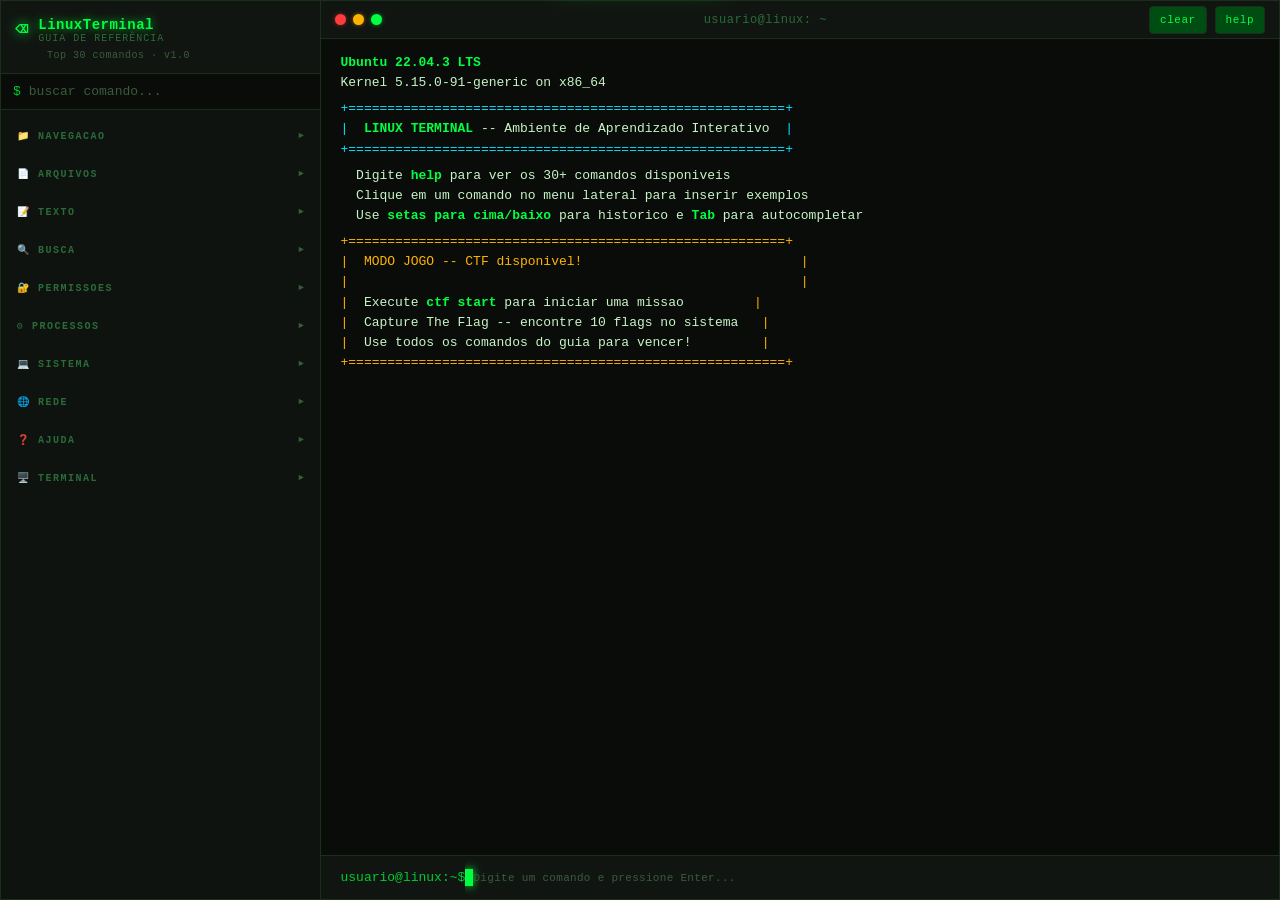
==== index.html @ de3902f3 "projeto criado com claude. funcionalidades testadas e modo CTF funcional" ====
<!DOCTYPE html>
<html lang="pt-BR">
<head>
  <meta charset="UTF-8" />
  <meta name="viewport" content="width=device-width, initial-scale=1.0, maximum-scale=5.0, user-scalable=yes, viewport-fit=cover"/>
  <meta name="theme-color" content="#0a0c0a" />
  <meta name="color-scheme" content="dark" />
  <meta name="referrer" content="strict-origin-when-cross-origin" />
  <meta name="description" content="LinuxTerminal — Ambiente interativo para aprender os comandos básicos do Linux. Inclui modo jogo CTF (Capture The Flag) com 10 desafios práticos." />
  <meta name="keywords" content="linux, terminal, comandos, bash, ctf, capture the flag, aprender linux, tutorial" />
  <meta name="author" content="LinuxTerminal" />

  <!-- Open Graph / social share -->
  <meta property="og:type" content="website" />
  <meta property="og:title" content="LinuxTerminal — Aprenda Linux no navegador" />
  <meta property="og:description" content="Terminal Linux interativo com modo jogo CTF. Pratique comandos sem instalar nada." />
  <meta property="og:locale" content="pt_BR" />
  <meta name="twitter:card" content="summary" />

  <!-- Security headers (GitHub Pages não permite headers HTTP, então usamos meta) -->
  <meta http-equiv="X-Content-Type-Options" content="nosniff" />
  <meta http-equiv="Content-Security-Policy" content="default-src 'self'; style-src 'self' 'unsafe-inline' https://fonts.googleapis.com; font-src 'self' https://fonts.gstatic.com data:; script-src 'self'; img-src 'self' data:; connect-src 'self'; base-uri 'self'; form-action 'none'; frame-ancestors 'none'" />

  <title>LinuxTerminal — Aprenda Linux</title>

  <!-- Favicon SVG inline (sem request extra, evita 404 em CDN) -->
  <link rel="icon" type="image/svg+xml" href="data:image/svg+xml,%3Csvg xmlns='http://www.w3.org/2000/svg' viewBox='0 0 64 64'%3E%3Crect width='64' height='64' rx='8' fill='%230a0c0a'/%3E%3Ctext x='8' y='44' font-family='monospace' font-size='32' font-weight='bold' fill='%2300ff41'%3E%3E_%3C/text%3E%3C/svg%3E" />
  <link rel="apple-touch-icon" href="data:image/svg+xml,%3Csvg xmlns='http://www.w3.org/2000/svg' viewBox='0 0 64 64'%3E%3Crect width='64' height='64' rx='8' fill='%230a0c0a'/%3E%3Ctext x='8' y='44' font-family='monospace' font-size='32' font-weight='bold' fill='%2300ff41'%3E%3E_%3C/text%3E%3C/svg%3E" />

  <!-- Fonts (preconnect com crossorigin para Cloudflare/WAF) -->
  <link rel="preconnect" href="https://fonts.googleapis.com" crossorigin />
  <link rel="preconnect" href="https://fonts.gstatic.com" crossorigin />
  <link href="https://fonts.googleapis.com/css2?family=JetBrains+Mono:wght@400;500;700&family=Share+Tech+Mono&display=swap" rel="stylesheet" media="print" onload="this.media='all'" />
  <noscript><link href="https://fonts.googleapis.com/css2?family=JetBrains+Mono:wght@400;500;700&family=Share+Tech+Mono&display=swap" rel="stylesheet" /></noscript>

  <link rel="stylesheet" href="style.css" />
</head>
<body>

  <div id="app">

    <!-- Backdrop para fechar sidebar em mobile -->
    <div id="sidebar-backdrop" aria-hidden="true"></div>

    <!-- ═══════════════════════════════════════════════════
         PAINEL ESQUERDO — MENU / MANUAL
    ════════════════════════════════════════════════════ -->
    <aside id="sidebar" aria-label="Guia de referência de comandos">

      <div id="sidebar-header">
        <div class="logo-block">
          <span class="logo-icon" aria-hidden="true">&#9003;</span>
          <div>
            <div class="logo-title">LinuxTerminal</div>
            <div class="logo-sub">Guia de Referência</div>
          </div>
          <button id="sidebar-close" class="sidebar-close-btn" aria-label="Fechar guia" type="button">&times;</button>
        </div>
        <div class="sidebar-meta">Top 30 comandos &middot; v1.0</div>
      </div>

      <div id="sidebar-search">
        <span class="search-icon" aria-hidden="true">$</span>
        <input
          type="search"
          id="search-input"
          placeholder="buscar comando..."
          autocomplete="off"
          autocapitalize="off"
          autocorrect="off"
          spellcheck="false"
          aria-label="Buscar comando no guia"
        />
      </div>

      <nav id="menu" role="navigation" aria-label="Categorias de comandos"></nav>

    </aside>

    <!-- ═══════════════════════════════════════════════════
         PAINEL DIREITO — TERMINAL
    ════════════════════════════════════════════════════ -->
    <main id="terminal-panel">

      <!-- Barra de título -->
      <div id="terminal-titlebar">
        <button id="sidebar-toggle" class="sidebar-toggle-btn" aria-label="Abrir guia de comandos" type="button">
          <span class="hamburger-icon" aria-hidden="true">
            <span></span><span></span><span></span>
          </span>
        </button>
        <div class="titlebar-dots" aria-hidden="true">
          <span class="dot dot-red"></span>
          <span class="dot dot-yellow"></span>
          <span class="dot dot-green"></span>
        </div>
        <div id="terminal-title">usuario@linux: ~</div>
        <div class="titlebar-actions">
          <button id="btn-clear" title="Limpar terminal (clear)" type="button">clear</button>
          <button id="btn-help" title="Exibir ajuda" type="button">help</button>
        </div>
      </div>

      <!-- HUD do Modo Jogo CTF -->
      <div id="ctf-hud" role="status" aria-label="Status do CTF" aria-live="polite">
        <div class="ctf-hud-block">
          <div class="ctf-hud-label">Modo</div>
          <div class="ctf-hud-title">&#9873; CTF ATIVO</div>
        </div>
        <div class="ctf-hud-block">
          <div class="ctf-hud-label">Score</div>
          <div class="ctf-score" id="ctf-score-display">0 pts</div>
        </div>
        <div class="ctf-hud-block ctf-hud-flags">
          <div class="ctf-hud-label">Flags Encontradas</div>
          <div class="ctf-flags-row" id="ctf-flags-row"></div>
        </div>
        <button class="ctf-hint-btn" id="ctf-hint-btn" title="Pedir dica (-10pts)" type="button" aria-label="Pedir dica">
          <span aria-hidden="true">&#128161;</span> dica
        </button>
      </div>

      <!-- Saída do terminal -->
      <div id="terminal-output" role="log" aria-live="polite" aria-label="Saída do terminal"></div>

      <!-- Barra de input -->
      <div id="terminal-inputbar">
        <span id="prompt-label">usuario@linux:~$&nbsp;</span>
        <input
          type="text"
          id="terminal-input"
          autocomplete="off"
          autocorrect="off"
          autocapitalize="off"
          spellcheck="false"
          inputmode="text"
          enterkeyhint="enter"
          aria-label="Entrada de comando"
        />
        <div id="input-display" aria-hidden="true">
          <span id="input-before"></span><span id="input-cursor">&nbsp;</span><span id="input-after"></span><span id="input-placeholder">Digite um comando e pressione Enter...</span>
        </div>
      </div>

      <!-- Toolbar mobile com teclas especiais (Tab, setas, Ctrl+L, Ctrl+C) -->
      <div id="mobile-keys" aria-label="Atalhos de teclado">
        <button data-key="Tab" class="mkey" type="button" aria-label="Tab">Tab</button>
        <button data-key="ArrowUp" class="mkey" type="button" aria-label="Histórico anterior">&uarr;</button>
        <button data-key="ArrowDown" class="mkey" type="button" aria-label="Próximo histórico">&darr;</button>
        <button data-key="ctrl-l" class="mkey" type="button" aria-label="Limpar tela">clear</button>
        <button data-key="ctrl-c" class="mkey" type="button" aria-label="Cancelar">^C</button>
      </div>

    </main>
  </div>

  <!-- Tooltip flutuante (apenas desktop) -->
  <div id="cmd-tooltip" role="tooltip" aria-hidden="true"></div>

  <!-- Notificação de flag capturada -->
  <div id="flag-notification" aria-live="assertive" aria-atomic="true">
    <div class="notif-flag" aria-hidden="true">&#128681;</div>
    <div id="notif-text">FLAG CAPTURADA!</div>
    <div class="notif-pts" id="notif-pts">+100 pts</div>
  </div>

  <!-- Tela de vitória CTF -->
  <div id="ctf-victory" role="dialog" aria-modal="true" aria-label="Missão concluída">
    <pre class="victory-art" aria-hidden="true">
  ██████╗████████╗███████╗
 ██╔════╝╚══██╔══╝██╔════╝
 ██║        ██║   █████╗
 ██║        ██║   ██╔══╝
 ╚██████╗   ██║   ██║
  ╚═════╝   ╚═╝   ╚═╝     </pre>
    <div class="victory-title">MISSÃO CONCLUÍDA!</div>
    <div class="victory-score" id="victory-score">Pontuação Final: 0 pts</div>
    <div class="victory-sub">Você capturou todas as flags e domina o terminal Linux!</div>
    <div class="victory-sub" id="victory-time"></div>
    <button class="victory-btn" id="victory-restart" type="button">&#9654; Jogar Novamente</button>
    <button class="victory-btn" id="victory-exit" type="button" style="background:transparent;border-color:var(--gray);color:var(--gray)">&#10005; Sair do Modo Jogo</button>
  </div>

  <!-- noscript fallback -->
  <noscript>
    <div style="position:fixed;inset:0;background:#0a0c0a;color:#00ff41;font-family:monospace;display:flex;align-items:center;justify-content:center;padding:20px;text-align:center;z-index:9999">
      <div>
        <h1>LinuxTerminal</h1>
        <p>Este projeto requer JavaScript habilitado para funcionar.</p>
      </div>
    </div>
  </noscript>

  <script src="terminal.js" defer></script>
</body>
</html>
---- style.css ----
/* ══════════════════════════════════════════════════════
   LINUX TERMINAL — style.css
   Tema: Black & Green hacker terminal
   Mobile-first responsive
   ══════════════════════════════════════════════════════ */

:root {
  --bg:          #0a0c0a;
  --bg2:         #0d100d;
  --bg3:         #111511;
  --panel:       #0f130f;
  --border:      #1a2e1a;
  --border2:     #22402290;

  --green:       #00ff41;
  --green-dim:   #00cc33;
  --green-dark:  #004d14;
  --green-muted: #2a6b3a;
  --green-faint: #0a1f0e;

  --amber:       #ffb300;
  --red:         #ff3b3b;
  --cyan:        #00e5ff;
  --white:       #c8f5c8;
  --gray:        #3a5c3a;
  --gray2:       #263d26;

  --font-mono:   'JetBrains Mono', 'Share Tech Mono', 'Courier New', Consolas, Monaco, monospace;

  --sidebar-w:    25%;
  --sidebar-min:  240px;
  --sidebar-max:  340px;
  --radius:       4px;
  --titlebar-h:   38px;
  --inputbar-h:   44px;
  --mobile-keys-h: 0px;
}

/* ── Reset ── */
*, *::before, *::after { box-sizing: border-box; margin: 0; padding: 0; }

html, body {
  height: 100%;
  height: 100dvh; /* dynamic viewport — corrige issue do teclado mobile */
  background: var(--bg);
  color: var(--green);
  font-family: var(--font-mono);
  font-size: 13px;
  overflow: hidden;
  -webkit-text-size-adjust: 100%;
  -webkit-tap-highlight-color: transparent;
  text-rendering: optimizeLegibility;
}

/* iOS safe area */
body {
  padding: env(safe-area-inset-top) env(safe-area-inset-right) env(safe-area-inset-bottom) env(safe-area-inset-left);
}

/* Scrollbar */
::-webkit-scrollbar { width: 6px; height: 6px; }
::-webkit-scrollbar-track { background: var(--bg); }
::-webkit-scrollbar-thumb { background: var(--green-dark); border-radius: 3px; }
::-webkit-scrollbar-thumb:hover { background: var(--green-muted); }

/* Acessibilidade — focus visível para teclado */
button:focus-visible,
input:focus-visible {
  outline: 2px solid var(--green);
  outline-offset: 2px;
}

/* ══════════════════════════════════════════════════════
   LAYOUT PRINCIPAL
   ══════════════════════════════════════════════════════ */
#app {
  display: flex;
  height: 100%;
  width: 100%;
  overflow: hidden;
  border: 1px solid var(--border);
  position: relative;
}

/* Backdrop para sidebar mobile */
#sidebar-backdrop {
  display: none;
  position: fixed;
  inset: 0;
  background: rgba(0, 0, 0, 0.6);
  z-index: 99;
  opacity: 0;
  transition: opacity 0.25s ease;
}

#sidebar-backdrop.visible {
  display: block;
  opacity: 1;
}

/* ══════════════════════════════════════════════════════
   SIDEBAR — 25% desktop, drawer no mobile
   ══════════════════════════════════════════════════════ */
#sidebar {
  width: var(--sidebar-w);
  min-width: var(--sidebar-min);
  max-width: var(--sidebar-max);
  height: 100%;
  display: flex;
  flex-direction: column;
  background: var(--panel);
  border-right: 1px solid var(--border);
  flex-shrink: 0;
  overflow: hidden;
  transition: transform 0.28s ease;
}

/* Header da sidebar */
#sidebar-header {
  padding: 16px 14px 12px;
  border-bottom: 1px solid var(--border);
  background: var(--bg3);
  flex-shrink: 0;
}

.logo-block {
  display: flex;
  align-items: center;
  gap: 10px;
  margin-bottom: 6px;
}

.logo-icon {
  font-size: 22px;
  color: var(--green);
  line-height: 1;
  filter: drop-shadow(0 0 6px var(--green));
  flex-shrink: 0;
}

.logo-block > div:not(.sidebar-close-btn) {
  flex: 1;
  min-width: 0;
}

.logo-title {
  font-size: 14px;
  font-weight: 700;
  color: var(--green);
  letter-spacing: 0.5px;
  text-shadow: 0 0 8px var(--green-dim);
}

.logo-sub {
  font-size: 10px;
  color: var(--green-muted);
  letter-spacing: 1px;
  text-transform: uppercase;
}

.sidebar-meta {
  font-size: 10px;
  color: var(--gray);
  padding-left: 32px;
  letter-spacing: 0.5px;
}

/* Botão fechar sidebar (mobile) */
.sidebar-close-btn {
  display: none;
  background: transparent;
  border: 1px solid var(--green-dark);
  color: var(--green);
  font-family: var(--font-mono);
  font-size: 18px;
  width: 32px;
  height: 32px;
  border-radius: var(--radius);
  cursor: pointer;
  flex-shrink: 0;
  line-height: 1;
}

.sidebar-close-btn:hover {
  background: var(--green-faint);
  border-color: var(--green);
}

/* Search */
#sidebar-search {
  display: flex;
  align-items: center;
  padding: 10px 12px;
  border-bottom: 1px solid var(--border);
  background: var(--bg);
  gap: 8px;
  flex-shrink: 0;
}

.search-icon {
  color: var(--green-dim);
  font-size: 13px;
  flex-shrink: 0;
}

#search-input {
  flex: 1;
  min-width: 0;
  background: transparent;
  border: none;
  outline: none;
  color: var(--green);
  font-family: var(--font-mono);
  font-size: 13px; /* 13px+ evita zoom auto no iOS */
  caret-color: var(--green);
  -webkit-appearance: none;
  appearance: none;
}

#search-input::placeholder { color: var(--gray); }
#search-input::-webkit-search-cancel-button { -webkit-appearance: none; }

/* Menu */
#menu {
  flex: 1;
  overflow-y: auto;
  padding: 8px 0;
  min-height: 0;
  -webkit-overflow-scrolling: touch;
}

/* Categoria */
.menu-category {
  margin-bottom: 2px;
}

.menu-category-header {
  display: flex;
  align-items: center;
  justify-content: space-between;
  padding: 10px 14px;
  cursor: pointer;
  user-select: none;
  font-size: 10px;
  font-weight: 700;
  letter-spacing: 1.5px;
  text-transform: uppercase;
  color: var(--green-muted);
  border-left: 2px solid transparent;
  transition: all 0.15s ease;
  min-height: 36px;
}

.menu-category-header:hover,
.menu-category-header:active {
  background: var(--green-faint);
  color: var(--green);
  border-left-color: var(--green-muted);
}

.menu-category-header.open {
  color: var(--green);
  border-left-color: var(--green);
  background: var(--green-faint);
}

.menu-chevron {
  font-size: 9px;
  transition: transform 0.2s ease;
  color: var(--gray);
}

.menu-category-header.open .menu-chevron {
  transform: rotate(90deg);
  color: var(--green);
}

/* Itens da categoria */
.menu-items {
  overflow: hidden;
  max-height: 0;
  transition: max-height 0.25s ease;
}

.menu-items.open { max-height: 2000px; }

.menu-item {
  display: flex;
  align-items: flex-start;
  cursor: pointer;
  border-left: 2px solid transparent;
  transition: all 0.1s ease;
}

.menu-item:hover,
.menu-item:active {
  background: var(--green-faint);
  border-left-color: var(--green-dim);
}

.menu-item-inner {
  display: flex;
  flex-direction: column;
  padding: 8px 14px 8px 20px;
  width: 100%;
  gap: 1px;
  min-height: 40px;
  justify-content: center;
}

.menu-item-cmd {
  font-size: 13px;
  font-weight: 700;
  color: var(--green);
  font-family: var(--font-mono);
  letter-spacing: 0.3px;
}

.menu-item-desc {
  font-size: 10px;
  color: var(--gray);
  line-height: 1.4;
  white-space: nowrap;
  overflow: hidden;
  text-overflow: ellipsis;
}

.menu-item:hover .menu-item-cmd,
.menu-item:active .menu-item-cmd {
  color: var(--green);
  text-shadow: 0 0 6px var(--green-dim);
}
.menu-item:hover .menu-item-desc,
.menu-item:active .menu-item-desc {
  color: var(--green-muted);
}

.menu-item.hidden { display: none; }

/* ══════════════════════════════════════════════════════
   TERMINAL PANEL — 75%
   ══════════════════════════════════════════════════════ */
#terminal-panel {
  flex: 1;
  display: flex;
  flex-direction: column;
  background: var(--bg);
  overflow: hidden;
  position: relative;
  min-width: 0;
}

/* Barra de título */
#terminal-titlebar {
  height: var(--titlebar-h);
  display: flex;
  align-items: center;
  padding: 0 14px;
  background: var(--bg3);
  border-bottom: 1px solid var(--border);
  gap: 12px;
  flex-shrink: 0;
}

/* Botão hambúrguer (mobile) */
.sidebar-toggle-btn {
  display: none;
  background: transparent;
  border: 1px solid var(--green-dark);
  color: var(--green);
  width: 32px;
  height: 28px;
  border-radius: var(--radius);
  cursor: pointer;
  align-items: center;
  justify-content: center;
  padding: 0;
  flex-shrink: 0;
}

.sidebar-toggle-btn:hover {
  background: var(--green-faint);
  border-color: var(--green);
  box-shadow: 0 0 6px var(--green-dim);
}

.hamburger-icon {
  display: flex;
  flex-direction: column;
  gap: 3px;
  width: 14px;
}

.hamburger-icon span {
  height: 2px;
  background: var(--green);
  border-radius: 1px;
  transition: all 0.2s ease;
}

.titlebar-dots {
  display: flex;
  gap: 7px;
  align-items: center;
}

.dot {
  width: 11px;
  height: 11px;
  border-radius: 50%;
  display: block;
}

.dot-red    { background: #ff3b3b; box-shadow: 0 0 4px #ff3b3b80; }
.dot-yellow { background: #ffb300; box-shadow: 0 0 4px #ffb30080; }
.dot-green  { background: #00ff41; box-shadow: 0 0 4px #00ff4180; }

#terminal-title {
  flex: 1;
  text-align: center;
  font-size: 12px;
  color: var(--green-muted);
  letter-spacing: 0.5px;
  white-space: nowrap;
  overflow: hidden;
  text-overflow: ellipsis;
}

.titlebar-actions { display: flex; gap: 8px; flex-shrink: 0; }

.titlebar-actions button {
  background: var(--green-dark);
  border: 1px solid var(--border);
  color: var(--green);
  font-family: var(--font-mono);
  font-size: 11px;
  padding: 5px 10px;
  border-radius: var(--radius);
  cursor: pointer;
  transition: all 0.15s ease;
  letter-spacing: 0.5px;
  min-height: 28px;
}

.titlebar-actions button:hover {
  background: var(--green-muted);
  color: var(--bg);
  border-color: var(--green);
  box-shadow: 0 0 8px var(--green-dim);
}

/* ══════════════════════════════════════════════════════
   HUD CTF
   ══════════════════════════════════════════════════════ */
#ctf-hud {
  display: none;
  flex-shrink: 0;
  background: #060d06;
  border-bottom: 1px solid var(--green-dark);
  padding: 6px 16px;
  align-items: center;
  gap: 16px;
  flex-wrap: wrap;
  overflow: hidden;
}

#ctf-hud.active { display: flex; }

.ctf-hud-block {
  display: flex;
  flex-direction: column;
  gap: 2px;
  flex-shrink: 0;
}

.ctf-hud-flags {
  flex: 1;
  min-width: 0;
}

.ctf-hud-label {
  color: var(--green-muted);
  letter-spacing: 1px;
  text-transform: uppercase;
  font-size: 9px;
}

.ctf-hud-title {
  color: var(--amber);
  font-weight: 700;
  font-size: 12px;
  text-shadow: 0 0 6px var(--amber);
  animation: pulseAmber 2s ease-in-out infinite;
}

@keyframes pulseAmber {
  0%, 100% { opacity: 1; }
  50%       { opacity: 0.7; }
}

.ctf-flags-row {
  display: flex;
  gap: 5px;
  flex-wrap: wrap;
}

.ctf-flag-badge {
  display: inline-flex;
  align-items: center;
  gap: 3px;
  padding: 2px 6px;
  border-radius: 2px;
  font-size: 10px;
  border: 1px solid var(--green-dark);
  color: var(--gray);
  background: var(--bg);
  transition: all 0.3s ease;
  white-space: nowrap;
}

.ctf-flag-badge.found {
  border-color: var(--green);
  color: var(--green);
  background: var(--green-faint);
  text-shadow: 0 0 4px var(--green-dim);
}

.ctf-flag-badge .flag-icon { font-size: 9px; }

.ctf-score {
  color: var(--green);
  font-weight: 700;
  font-size: 13px;
  text-shadow: 0 0 8px var(--green-dim);
}

.ctf-hint-btn {
  background: transparent;
  border: 1px solid var(--green-dark);
  color: var(--green-muted);
  font-family: var(--font-mono);
  font-size: 11px;
  padding: 5px 10px;
  cursor: pointer;
  border-radius: 2px;
  transition: all 0.15s;
  letter-spacing: 0.5px;
  flex-shrink: 0;
  min-height: 28px;
}

.ctf-hint-btn:hover {
  border-color: var(--amber);
  color: var(--amber);
}

/* ══════════════════════════════════════════════════════
   OUTPUT DO TERMINAL
   ══════════════════════════════════════════════════════ */
#terminal-output {
  flex: 1;
  overflow-y: auto;
  overflow-x: auto;
  -webkit-overflow-scrolling: touch;
  padding: 14px 20px 8px;
  display: flex;
  flex-direction: column;
  font-size: 13px;
  line-height: 1.55;
  min-height: 0;
}

.output-line {
  white-space: pre-wrap;
  word-break: break-word;
  overflow-wrap: break-word;
  font-family: var(--font-mono);
  animation: fadeIn 0.05s ease;
}

@keyframes fadeIn { from { opacity: 0; } to { opacity: 1; } }

.output-line.cmd-echo {
  color: var(--green);
  display: flex;
  align-items: flex-start;
  gap: 6px;
  flex-wrap: wrap;
}

.output-line.cmd-echo .prompt-str {
  color: var(--green-dim);
  flex-shrink: 0;
  opacity: 0.8;
}

.output-line.output     { color: var(--white); }
.output-line.output-dim { color: var(--gray); }
.output-line.error      { color: var(--red); }
.output-line.success    { color: var(--green); text-shadow: 0 0 4px var(--green-dim); }
.output-line.info       { color: var(--cyan); }
.output-line.warning    { color: var(--amber); }
.output-line.blank      { height: 6px; }
.output-line.separator  { color: var(--green-dark); }

.hl-cmd   { color: var(--green); font-weight: 700; }
.hl-flag  { color: var(--cyan); }
.hl-path  { color: var(--amber); }
.hl-value { color: var(--white); }

/* ══════════════════════════════════════════════════════
   BARRA DE INPUT
   ══════════════════════════════════════════════════════ */
#terminal-inputbar {
  height: var(--inputbar-h);
  display: flex;
  align-items: center;
  padding: 0 20px;
  border-top: 1px solid var(--border);
  background: var(--bg3);
  flex-shrink: 0;
  cursor: text;
}

#prompt-label {
  color: var(--green-dim);
  font-size: 13px;
  flex-shrink: 0;
  white-space: nowrap;
  user-select: none;
  line-height: var(--inputbar-h);
}

/* Input real — invisível mas funcional. Em mobile precisa estar acessível p/ teclado virtual */
#terminal-input {
  position: absolute;
  left: -9999px;
  width: 1px;
  height: 1px;
  opacity: 0;
  font-size: 16px; /* 16px+ evita zoom auto no iOS */
  -webkit-appearance: none;
  appearance: none;
  border: none;
  outline: none;
  background: transparent;
  color: transparent;
}

#input-display {
  flex: 1;
  display: flex;
  align-items: center;
  font-family: var(--font-mono);
  font-size: 13px;
  color: var(--green);
  letter-spacing: 0.3px;
  white-space: pre;
  line-height: var(--inputbar-h);
  overflow: hidden;
  min-width: 0;
}

#input-before { color: var(--green); }

#input-cursor {
  display: inline-block;
  min-width: 8px;
  height: 17px;
  background: var(--green);
  color: var(--bg);
  box-shadow: 0 0 8px var(--green);
  animation: blink 1s step-end infinite;
  vertical-align: middle;
  line-height: 17px;
  font-family: var(--font-mono);
  font-size: 13px;
  letter-spacing: 0.3px;
}

#input-after { color: var(--green); }

#input-placeholder {
  color: var(--gray);
  font-size: 11px;
}

@keyframes blink {
  0%, 100% { opacity: 1; }
  50%       { opacity: 0; }
}

/* ══════════════════════════════════════════════════════
   TOOLBAR DE TECLAS — apenas mobile
   ══════════════════════════════════════════════════════ */
#mobile-keys {
  display: none;
  flex-shrink: 0;
  background: var(--bg3);
  border-top: 1px solid var(--border);
  padding: 6px 8px;
  gap: 6px;
  overflow-x: auto;
  -webkit-overflow-scrolling: touch;
}

.mkey {
  background: var(--bg);
  border: 1px solid var(--green-dark);
  color: var(--green);
  font-family: var(--font-mono);
  font-size: 13px;
  font-weight: 700;
  padding: 8px 14px;
  border-radius: var(--radius);
  cursor: pointer;
  flex-shrink: 0;
  min-width: 48px;
  min-height: 36px;
  transition: all 0.1s ease;
}

.mkey:active {
  background: var(--green-faint);
  border-color: var(--green);
  box-shadow: 0 0 8px var(--green-dim);
}

/* ══════════════════════════════════════════════════════
   TOOLTIP FLUTUANTE — desktop apenas
   ══════════════════════════════════════════════════════ */
#cmd-tooltip {
  position: fixed;
  display: none;
  z-index: 999;
  background: var(--bg3);
  border: 1px solid var(--green-muted);
  color: var(--green);
  font-family: var(--font-mono);
  font-size: 11px;
  padding: 8px 12px;
  border-radius: var(--radius);
  max-width: 280px;
  line-height: 1.5;
  box-shadow: 0 4px 20px rgba(0,255,65,0.15);
  pointer-events: none;
}

#cmd-tooltip.visible { display: block; }

.tooltip-cmd     { color: var(--green); font-weight: 700; font-size: 13px; margin-bottom: 4px; }
.tooltip-desc    { color: var(--white); }
.tooltip-example { color: var(--cyan); margin-top: 4px; font-size: 10px; }

/* ══════════════════════════════════════════════════════
   NOTIFICAÇÃO DE FLAG
   ══════════════════════════════════════════════════════ */
#flag-notification {
  position: fixed;
  top: -100px;
  left: 50%;
  transform: translateX(-50%);
  background: #0a1f0e;
  border: 1px solid var(--green);
  color: var(--green);
  font-family: var(--font-mono);
  font-size: 13px;
  padding: 12px 24px;
  border-radius: var(--radius);
  box-shadow: 0 4px 30px rgba(0,255,65,0.3);
  z-index: 1000;
  text-align: center;
  transition: top 0.4s cubic-bezier(0.34, 1.56, 0.64, 1);
  pointer-events: none;
  max-width: calc(100% - 32px);
}

#flag-notification.show { top: 20px; }
#flag-notification .notif-flag { font-size: 18px; margin-bottom: 4px; }
#flag-notification .notif-pts  { color: var(--amber); font-size: 11px; margin-top: 2px; }

/* ══════════════════════════════════════════════════════
   TELA DE VITÓRIA CTF
   ══════════════════════════════════════════════════════ */
#ctf-victory {
  display: none;
  position: fixed;
  inset: 0;
  background: rgba(0,0,0,0.92);
  z-index: 999;
  align-items: center;
  justify-content: center;
  flex-direction: column;
  gap: 16px;
  font-family: var(--font-mono);
  text-align: center;
  padding: 40px 20px;
  overflow-y: auto;
}

#ctf-victory.show { display: flex; }

.victory-art {
  color: var(--green);
  font-size: 12px;
  line-height: 1.3;
  text-shadow: 0 0 10px var(--green-dim);
  white-space: pre;
}

.victory-title {
  font-size: 28px;
  color: var(--green);
  font-weight: 700;
  text-shadow: 0 0 20px var(--green);
  animation: pulseGreen 1s ease-in-out infinite;
}

@keyframes pulseGreen {
  0%, 100% { text-shadow: 0 0 20px var(--green); }
  50%       { text-shadow: 0 0 40px var(--green), 0 0 60px var(--green-dim); }
}

.victory-score { font-size: 18px; color: var(--amber); }
.victory-sub   { font-size: 13px; color: var(--green-muted); }

.victory-btn {
  background: var(--green-dark);
  border: 1px solid var(--green);
  color: var(--green);
  font-family: var(--font-mono);
  font-size: 13px;
  padding: 12px 28px;
  cursor: pointer;
  border-radius: var(--radius);
  margin-top: 8px;
  transition: all 0.2s;
  letter-spacing: 1px;
  min-height: 44px;
}

.victory-btn:hover {
  background: var(--green-muted);
  color: var(--bg);
  box-shadow: 0 0 20px var(--green-dim);
}

/* ══════════════════════════════════════════════════════
   RESPONSIVIDADE — TABLETS (768px e abaixo)
   ══════════════════════════════════════════════════════ */
@media (max-width: 768px) {
  /* Sidebar vira drawer overlay */
  #sidebar {
    position: fixed;
    top: 0;
    left: 0;
    bottom: 0;
    width: 88%;
    max-width: 320px;
    min-width: 0;
    z-index: 100;
    transform: translateX(-100%);
    box-shadow: 4px 0 20px rgba(0,0,0,0.5);
  }

  #sidebar.open {
    transform: translateX(0);
  }

  /* Botão hambúrguer aparece */
  .sidebar-toggle-btn {
    display: inline-flex;
  }

  /* Botão fechar aparece dentro da sidebar */
  .sidebar-close-btn {
    display: inline-flex;
    align-items: center;
    justify-content: center;
  }

  /* Esconde os 3 dots do macOS-style — não cabem */
  .titlebar-dots {
    display: none;
  }

  /* Esconde tooltip flutuante (touch não tem hover) */
  #cmd-tooltip { display: none !important; }

  /* Toolbar de teclas mobile aparece */
  #mobile-keys {
    display: flex;
  }

  /* Output line-height maior para legibilidade */
  #terminal-output {
    padding: 12px 14px 8px;
    font-size: 13px;
  }

  /* Inputbar mais confortável */
  #terminal-inputbar {
    padding: 0 14px;
  }

  /* Title menor */
  #terminal-title {
    font-size: 11px;
  }

  /* HUD do CTF compacto e empilhável */
  #ctf-hud {
    padding: 6px 12px;
    gap: 12px;
  }

  .ctf-hud-flags { width: 100%; order: 99; }
}

/* ══════════════════════════════════════════════════════
   RESPONSIVIDADE — SMARTPHONES (480px e abaixo)
   ══════════════════════════════════════════════════════ */
@media (max-width: 480px) {
  body { font-size: 12px; }

  #terminal-titlebar {
    padding: 0 10px;
    gap: 8px;
  }

  #terminal-title { display: none; } /* não cabe no celular */

  .titlebar-actions button {
    padding: 4px 8px;
    font-size: 10px;
  }

  #sidebar-header {
    padding: 14px 12px 10px;
  }

  .logo-title { font-size: 13px; }
  .sidebar-meta { font-size: 9px; padding-left: 30px; }

  #terminal-output {
    padding: 10px 12px 6px;
    font-size: 12px;
  }

  #prompt-label { font-size: 12px; }
  #input-display { font-size: 12px; }

  /* CTF HUD enxuto */
  #ctf-hud {
    padding: 6px 10px;
    gap: 10px;
    font-size: 10px;
  }

  .ctf-hud-title { font-size: 11px; }
  .ctf-score { font-size: 12px; }

  /* Notification mais compacta */
  #flag-notification {
    font-size: 12px;
    padding: 10px 18px;
  }

  /* Vitória responsiva */
  .victory-title { font-size: 22px; }
  .victory-art   { font-size: 9px; }
}

/* ══════════════════════════════════════════════════════
   ORIENTAÇÃO — paisagem em smartphones (sem espaço vertical)
   ══════════════════════════════════════════════════════ */
@media (max-height: 480px) and (orientation: landscape) {
  #ctf-hud { padding: 4px 12px; gap: 10px; }
  .ctf-hud-label { font-size: 8px; }
  .ctf-hud-title { font-size: 10px; }
  .ctf-score     { font-size: 11px; }
  #mobile-keys { padding: 4px 6px; }
  .mkey { padding: 6px 10px; min-height: 30px; font-size: 12px; }
}

/* ══════════════════════════════════════════════════════
   PREFERÊNCIAS DO USUÁRIO
   ══════════════════════════════════════════════════════ */
@media (prefers-reduced-motion: reduce) {
  *, *::before, *::after {
    animation-duration: 0.01ms !important;
    animation-iteration-count: 1 !important;
    transition-duration: 0.01ms !important;
  }
  #input-cursor { animation: none; }
}

/* Print — esconde UI interativa */
@media print {
  #sidebar, #terminal-titlebar, #terminal-inputbar, #mobile-keys, #ctf-hud { display: none !important; }
  body, html { background: white; color: black; overflow: visible; }
  #terminal-output { color: black; }
}
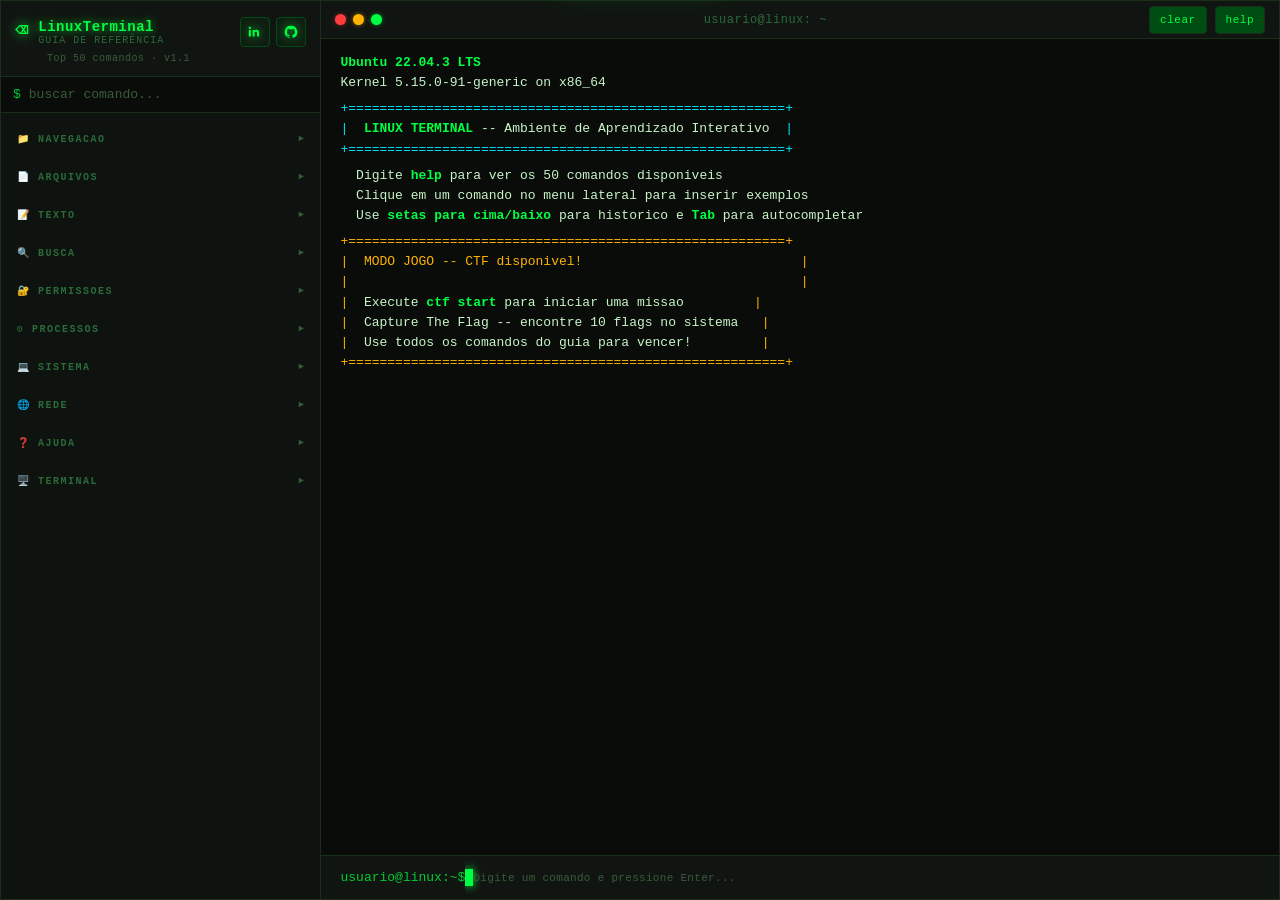
==== commit 6fd0ed68: "feat: expand terminal tutorial and improve CTF experience" ====
--- a/index.html
+++ b/index.html
@@ -50,13 +50,39 @@
       <div id="sidebar-header">
         <div class="logo-block">
           <span class="logo-icon" aria-hidden="true">&#9003;</span>
-          <div>
+          <div class="logo-text">
             <div class="logo-title">LinuxTerminal</div>
             <div class="logo-sub">Guia de Referência</div>
           </div>
+          <div class="social-links" aria-label="Links sociais">
+            <a
+              class="social-link"
+              href="https://www.linkedin.com/in/ramonrisuenho/"
+              target="_blank"
+              rel="noopener noreferrer"
+              aria-label="LinkedIn de Ramon Risuenho"
+              title="LinkedIn"
+            >
+              <svg viewBox="0 0 24 24" aria-hidden="true" focusable="false">
+                <path d="M6.5 9.2V18H3.7V9.2h2.8ZM5.1 5c.9 0 1.6.6 1.6 1.5S6 8 5.1 8s-1.6-.6-1.6-1.5S4.2 5 5.1 5Zm6.1 4.2.1 1.2c.6-.9 1.5-1.4 2.8-1.4 2 0 3.5 1.3 3.5 4.1V18h-2.8v-4.5c0-1.3-.5-2-1.5-2-.9 0-1.5.6-1.8 1.3V18H8.8V9.2h2.4Z" />
+              </svg>
+            </a>
+            <a
+              class="social-link"
+              href="https://github.com/ramonrisuenho/linux-terminal-tutorial"
+              target="_blank"
+              rel="noopener noreferrer"
+              aria-label="GitHub do projeto Linux Terminal Tutorial"
+              title="GitHub"
+            >
+              <svg viewBox="0 0 24 24" aria-hidden="true" focusable="false">
+                <path d="M12 3.7a8.3 8.3 0 0 0-2.6 16.2c.4.1.5-.2.5-.4v-1.4c-2.2.5-2.7-.9-2.7-.9-.3-.8-.8-1-1-1-.7-.5 0-.5 0-.5.8.1 1.2.8 1.2.8.7 1.2 1.8.9 2.3.7.1-.5.3-.9.5-1.1-1.8-.2-3.6-.9-3.6-4 0-.9.3-1.6.8-2.2-.1-.2-.4-1 .1-2.1 0 0 .7-.2 2.3.8.7-.2 1.4-.3 2.1-.3s1.5.1 2.1.3c1.6-1 2.3-.8 2.3-.8.5 1.1.2 1.9.1 2.1.5.6.8 1.3.8 2.2 0 3.1-1.9 3.8-3.6 4 .3.2.5.7.5 1.4v2c0 .2.1.5.5.4A8.3 8.3 0 0 0 12 3.7Z" />
+              </svg>
+            </a>
+          </div>
           <button id="sidebar-close" class="sidebar-close-btn" aria-label="Fechar guia" type="button">&times;</button>
         </div>
-        <div class="sidebar-meta">Top 30 comandos &middot; v1.0</div>
+        <div class="sidebar-meta">Top 50 comandos &middot; v1.1</div>
       </div>
 
       <div id="sidebar-search">
@@ -149,6 +175,7 @@
         <button data-key="ArrowDown" class="mkey" type="button" aria-label="Próximo histórico">&darr;</button>
         <button data-key="ctrl-l" class="mkey" type="button" aria-label="Limpar tela">clear</button>
         <button data-key="ctrl-c" class="mkey" type="button" aria-label="Cancelar">^C</button>
+        <button data-key="Enter" class="mkey mkey-enter" type="button" aria-label="Executar comando">Enter &#9166;</button>
       </div>
 
     </main>
@@ -177,6 +204,24 @@
     <div class="victory-score" id="victory-score">Pontuação Final: 0 pts</div>
     <div class="victory-sub">Você capturou todas as flags e domina o terminal Linux!</div>
     <div class="victory-sub" id="victory-time"></div>
+    <div class="bonus-flag-panel" id="bonus-flag-panel">
+      <label class="bonus-flag-label" for="bonus-flag-input">Flag bonus</label>
+      <div class="bonus-flag-row">
+        <input
+          id="bonus-flag-input"
+          class="bonus-flag-input"
+          type="text"
+          autocomplete="off"
+          autocapitalize="off"
+          autocorrect="off"
+          spellcheck="false"
+          placeholder="FLAG{...}"
+          aria-label="Inserir flag bonus"
+        />
+        <button class="victory-btn bonus-flag-submit" id="bonus-flag-submit" type="button">validar</button>
+      </div>
+      <div class="bonus-flag-message" id="bonus-flag-message" aria-live="polite"></div>
+    </div>
     <button class="victory-btn" id="victory-restart" type="button">&#9654; Jogar Novamente</button>
     <button class="victory-btn" id="victory-exit" type="button" style="background:transparent;border-color:var(--gray);color:var(--gray)">&#10005; Sair do Modo Jogo</button>
   </div>
--- a/style.css
+++ b/style.css
@@ -138,7 +138,7 @@
   flex-shrink: 0;
 }
 
-.logo-block > div:not(.sidebar-close-btn) {
+.logo-text {
   flex: 1;
   min-width: 0;
 }
@@ -166,6 +166,43 @@
 }
 
 /* Botão fechar sidebar (mobile) */
+.social-links {
+  display: flex;
+  align-items: center;
+  gap: 6px;
+  flex-shrink: 0;
+}
+
+.social-link {
+  width: 30px;
+  height: 30px;
+  display: inline-flex;
+  align-items: center;
+  justify-content: center;
+  color: var(--green);
+  background: rgba(0, 255, 65, 0.035);
+  border: 1px solid var(--green-dark);
+  border-radius: var(--radius);
+  text-decoration: none;
+  transition: border-color 0.15s ease, color 0.15s ease, background 0.15s ease, box-shadow 0.15s ease;
+}
+
+.social-link svg {
+  width: 18px;
+  height: 18px;
+  fill: currentColor;
+  filter: drop-shadow(0 0 5px var(--green-dim));
+}
+
+.social-link:hover,
+.social-link:focus-visible {
+  color: var(--cyan);
+  background: rgba(0, 217, 255, 0.08);
+  border-color: var(--cyan);
+  box-shadow: 0 0 12px rgba(0, 217, 255, 0.18), inset 0 0 10px rgba(0, 255, 65, 0.06);
+  outline: none;
+}
+
 .sidebar-close-btn {
   display: none;
   background: transparent;
@@ -602,6 +639,12 @@
 .output-line.warning    { color: var(--amber); }
 .output-line.blank      { height: 6px; }
 .output-line.separator  { color: var(--green-dark); }
+
+.next-mission {
+  color: var(--cyan);
+  font-weight: 700;
+  text-shadow: 0 0 8px rgba(0, 217, 255, 0.45);
+}
 
 .hl-cmd   { color: var(--green); font-weight: 700; }
 .hl-flag  { color: var(--cyan); }
@@ -726,6 +769,24 @@
   box-shadow: 0 0 8px var(--green-dim);
 }
 
+/* Botão Enter — destaque visual, fica à direita */
+.mkey-enter {
+  background: var(--green-dark);
+  border-color: var(--green);
+  color: var(--green);
+  margin-left: auto;
+  padding: 8px 18px;
+  font-weight: 700;
+  letter-spacing: 0.5px;
+  box-shadow: 0 0 6px var(--green-dark);
+}
+
+.mkey-enter:active {
+  background: var(--green-muted);
+  color: var(--bg);
+  box-shadow: 0 0 14px var(--green);
+}
+
 /* ══════════════════════════════════════════════════════
    TOOLTIP FLUTUANTE — desktop apenas
    ══════════════════════════════════════════════════════ */
@@ -822,7 +883,162 @@
 }
 
 .victory-score { font-size: 18px; color: var(--amber); }
+.victory-score.score-boost {
+  color: var(--cyan);
+  animation: scoreBoost 1.2s ease-out both;
+}
 .victory-sub   { font-size: 13px; color: var(--green-muted); }
+
+.bonus-flag-panel {
+  width: min(560px, 92vw);
+  display: flex;
+  flex-direction: column;
+  gap: 8px;
+  padding: 14px;
+  border: 1px solid var(--green-dark);
+  background: rgba(0, 255, 65, 0.035);
+  box-shadow: inset 0 0 18px rgba(0, 255, 65, 0.04);
+}
+
+.bonus-flag-panel.solved {
+  border-color: var(--cyan);
+  box-shadow: 0 0 24px rgba(0, 217, 255, 0.18), inset 0 0 18px rgba(0, 255, 65, 0.06);
+}
+
+.bonus-flag-panel.attempted:not(.solved) {
+  border-color: var(--amber);
+}
+
+.bonus-flag-label {
+  color: var(--cyan);
+  font-size: 11px;
+  text-transform: uppercase;
+  letter-spacing: 1.5px;
+  text-align: left;
+}
+
+.bonus-flag-row {
+  display: flex;
+  gap: 8px;
+}
+
+.bonus-flag-input {
+  flex: 1;
+  min-width: 0;
+  height: 42px;
+  background: var(--bg);
+  border: 1px solid var(--green-dark);
+  color: var(--green);
+  font-family: var(--font-mono);
+  font-size: 13px;
+  padding: 0 12px;
+  outline: none;
+  border-radius: var(--radius);
+  caret-color: var(--green);
+}
+
+.bonus-flag-input:focus {
+  border-color: var(--cyan);
+  box-shadow: 0 0 14px rgba(0, 217, 255, 0.16);
+}
+
+.bonus-flag-input.ciphering {
+  color: var(--cyan);
+  border-color: var(--cyan);
+  text-shadow: 0 0 8px rgba(0, 217, 255, 0.55);
+  animation: cipherPulse 0.18s steps(2, end) infinite;
+}
+
+.bonus-flag-submit {
+  margin-top: 0;
+  padding: 0 18px;
+}
+
+.bonus-flag-input:disabled,
+.bonus-flag-submit:disabled {
+  opacity: 0.65;
+  cursor: not-allowed;
+}
+
+.bonus-flag-message {
+  min-height: 18px;
+  color: var(--amber);
+  font-size: 12px;
+  text-align: left;
+  display: flex;
+  align-items: center;
+  gap: 10px;
+  flex-wrap: wrap;
+}
+
+.bonus-points-pop {
+  color: var(--cyan);
+  font-size: 24px;
+  font-weight: 700;
+  line-height: 1;
+  text-shadow: 0 0 18px var(--cyan), 0 0 28px rgba(0, 217, 255, 0.35);
+  animation: bonusPointsPop 1.1s ease-out both, bonusPointsPulse 1.2s ease-in-out infinite 1.1s;
+}
+
+#ctf-victory.glitching {
+  animation: victoryGlitch 0.12s steps(2, end) 10;
+}
+
+#ctf-victory.glitching::before,
+#ctf-victory.glitching::after {
+  content: "";
+  position: fixed;
+  inset: 0;
+  pointer-events: none;
+  mix-blend-mode: screen;
+}
+
+#ctf-victory.glitching::before {
+  background: repeating-linear-gradient(0deg, rgba(0,255,65,0.08) 0 1px, transparent 1px 4px);
+  transform: translateX(-5px);
+}
+
+#ctf-victory.glitching::after {
+  background: rgba(0, 217, 255, 0.08);
+  clip-path: polygon(0 12%, 100% 8%, 100% 20%, 0 24%, 0 58%, 100% 54%, 100% 64%, 0 68%);
+  transform: translateX(6px);
+}
+
+#ctf-victory.bonus-unlocked .victory-title {
+  color: var(--cyan);
+  text-shadow: 0 0 24px var(--cyan);
+}
+
+@keyframes victoryGlitch {
+  0% { transform: translate(0, 0) skew(0deg); filter: hue-rotate(0deg); }
+  25% { transform: translate(-4px, 2px) skew(-1deg); filter: hue-rotate(60deg); }
+  50% { transform: translate(5px, -2px) skew(1deg); filter: hue-rotate(130deg); }
+  75% { transform: translate(-2px, -1px) skew(0.5deg); filter: hue-rotate(250deg); }
+  100% { transform: translate(0, 0) skew(0deg); filter: hue-rotate(0deg); }
+}
+
+@keyframes cipherPulse {
+  0% { transform: translateX(0); filter: brightness(1); }
+  50% { transform: translateX(1px); filter: brightness(1.4); }
+  100% { transform: translateX(-1px); filter: brightness(0.9); }
+}
+
+@keyframes bonusPointsPop {
+  0% { opacity: 0; transform: translateY(12px) scale(0.75); }
+  65% { opacity: 1; transform: translateY(-3px) scale(1.18); }
+  100% { opacity: 1; transform: translateY(0) scale(1); }
+}
+
+@keyframes bonusPointsPulse {
+  0%, 100% { filter: brightness(1); }
+  50% { filter: brightness(1.45); }
+}
+
+@keyframes scoreBoost {
+  0% { transform: scale(1); text-shadow: 0 0 0 transparent; }
+  35% { transform: scale(1.18); text-shadow: 0 0 26px var(--cyan); }
+  100% { transform: scale(1); text-shadow: 0 0 12px rgba(0, 217, 255, 0.35); }
+}
 
 .victory-btn {
   background: var(--green-dark);
@@ -915,6 +1131,14 @@
   }
 
   .ctf-hud-flags { width: 100%; order: 99; }
+
+  .bonus-flag-row {
+    flex-direction: column;
+  }
+
+  .bonus-flag-submit {
+    width: 100%;
+  }
 }
 
 /* ══════════════════════════════════════════════════════
